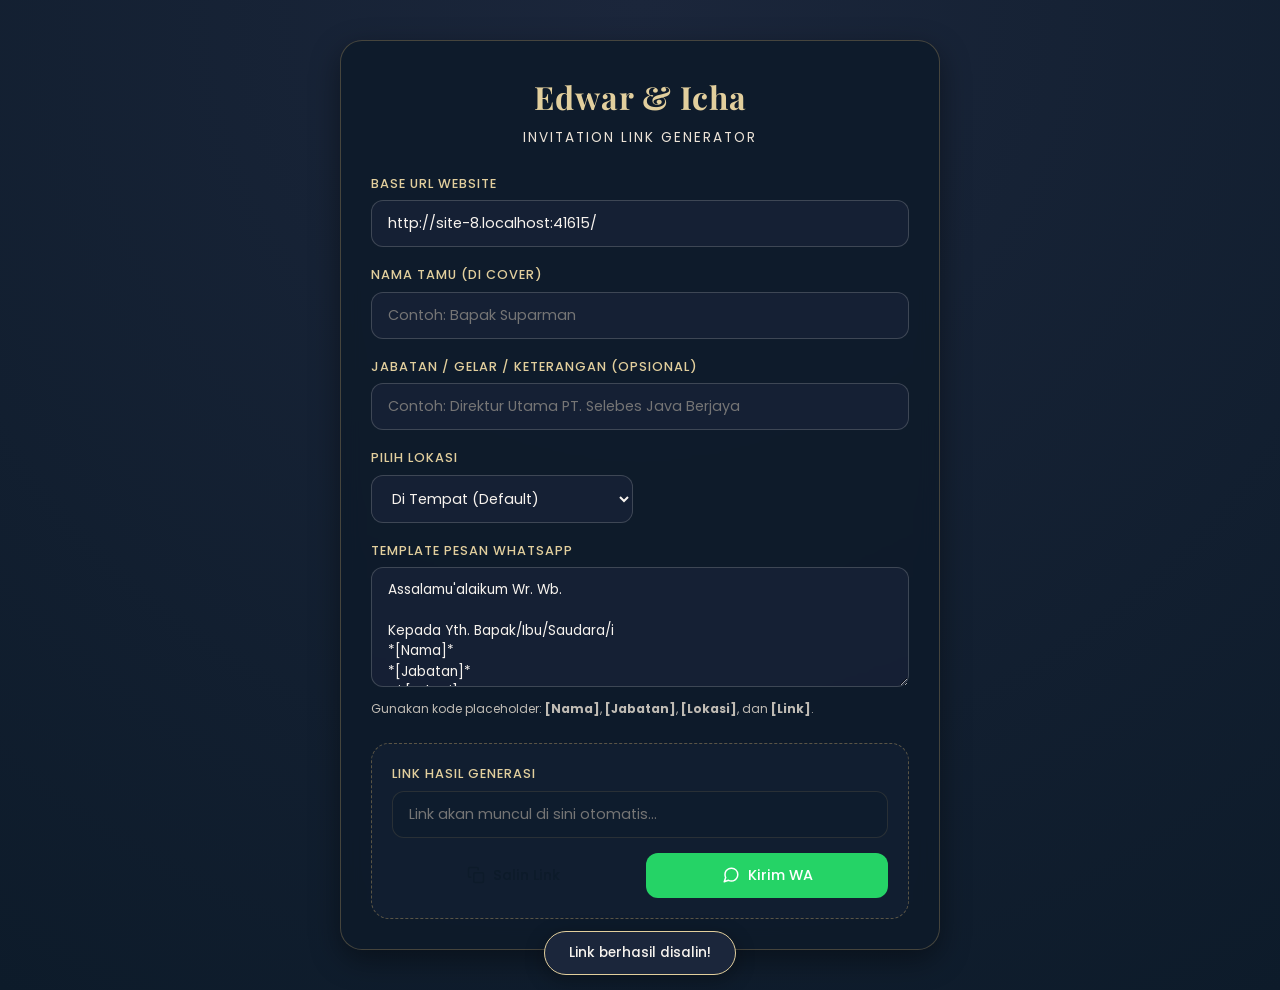
==== generator.html @ ab754fd1 "feat: add premium Invitation Link Generator page" ====
<!DOCTYPE html>
<html lang="id" translate="no">

<head>
    <meta charset="UTF-8">
    <meta name="viewport" content="width=device-width, initial-scale=1.0, viewport-fit=cover">
    <meta name="robots" content="noindex, nofollow">
    <title>Link Generator - Captain Edwar & Dokter Icha</title>

    <!-- Google Fonts -->
    <link rel="preconnect" href="https://fonts.googleapis.com">
    <link rel="preconnect" href="https://fonts.gstatic.com" crossorigin>
    <link href="https://fonts.googleapis.com/css2?family=Playfair+Display:ital,wght@0,400..700;1,400..700&family=Poppins:wght@300;400;500;600;700&display=swap" rel="stylesheet">

    <!-- CSS Link -->
    <link rel="stylesheet" href="css/style.css?v=1.2.0">
</head>

<body class="generator-body">
    <div class="generator-container">
        <div class="generator-card">
            <div class="generator-header">
                <h1 class="generator-logo">Edwar & Icha</h1>
                <p class="generator-subtitle">Invitation Link Generator</p>
            </div>

            <form id="generator-form">
                <!-- Base URL -->
                <div class="generator-form-group">
                    <label class="generator-label" for="base-url">Base URL Website</label>
                    <input class="generator-input" type="url" id="base-url" placeholder="https://edwaricha.my.id/" required>
                </div>

                <!-- Guest Name -->
                <div class="generator-form-group">
                    <label class="generator-label" for="guest-name">Nama Tamu (Di Cover)</label>
                    <input class="generator-input" type="text" id="guest-name" placeholder="Contoh: Bapak Suparman" required>
                </div>

                <!-- Guest Title/Position -->
                <div class="generator-form-group">
                    <label class="generator-label" for="guest-title">Jabatan / Gelar / Keterangan (Opsional)</label>
                    <input class="generator-input" type="text" id="guest-title" placeholder="Contoh: Direktur Utama PT. Selebes Java Berjaya">
                </div>

                <!-- Location Selector and Code -->
                <div class="generator-row">
                    <div class="generator-form-group">
                        <label class="generator-label" for="loc-select">Pilih Lokasi</label>
                        <select class="generator-select" id="loc-select">
                            <option value="tempat" selected>Di Tempat (Default)</option>
                            <!-- Dynamic shortcodes from invitation-data.js will be loaded here -->
                            <option value="kustom">-- Lokasi Kustom --</option>
                        </select>
                    </div>

                    <!-- Custom Location Input (Hidden by default, shown if "kustom" is selected) -->
                    <div class="generator-form-group" id="custom-loc-group" style="display: none;">
                        <label class="generator-label" for="custom-loc">Tulis Lokasi Kustom</label>
                        <input class="generator-input" type="text" id="custom-loc" placeholder="Contoh: Samarinda, Jakarta, dll">
                    </div>
                </div>

                <!-- Custom WhatsApp Message Template -->
                <div class="generator-form-group">
                    <label class="generator-label" for="wa-template">Template Pesan WhatsApp</label>
                    <textarea class="generator-textarea" id="wa-template">Assalamu'alaikum Wr. Wb.

Kepada Yth. Bapak/Ibu/Saudara/i
*[Nama]*
*[Jabatan]*
Di [Lokasi]

Tanpa mengurangi rasa hormat, perkenankan kami mengundang Bapak/Ibu/Saudara/i untuk hadir di acara pernikahan kami.

Berikut link undangan digital kami untuk informasi lengkap acara:

[Link]

Merupakan suatu kehormatan dan kebahagiaan bagi kami apabila Bapak/Ibu/Saudara/i berkenan hadir dan memberikan doa restu.

Mohon maaf perihal keterbatasan jarak jika undangan dikirimkan secara digital.

Terima kasih,
*Capt. Edwar & dr. Icha*</textarea>
                    <small style="font-size: 0.75rem; color: var(--color-cream-dark); opacity: 0.8; display: block; margin-top: 4px;">
                        Gunakan kode placeholder: <strong>[Nama]</strong>, <strong>[Jabatan]</strong>, <strong>[Lokasi]</strong>, dan <strong>[Link]</strong>.
                    </small>
                </div>

                <!-- Result Card -->
                <div class="generator-result">
                    <div class="generator-form-group" style="margin-bottom: 0;">
                        <label class="generator-label">Link Hasil Generasi</label>
                        <input class="generator-input generator-input-readonly" type="text" id="result-link" readonly placeholder="Link akan muncul di sini otomatis...">
                    </div>

                    <div class="generator-actions">
                        <!-- Copy Button -->
                        <button type="button" class="generator-btn btn-gold" id="btn-copy">
                            <svg width="18" height="18" viewBox="0 0 24 24" fill="none" stroke="currentColor" stroke-width="2" stroke-linecap="round" stroke-linejoin="round">
                                <rect x="9" y="9" width="13" height="13" rx="2" ry="2"></rect>
                                <path d="M5 15H4a2 2 0 0 1-2-2V4a2 2 0 0 1 2-2h9a2 2 0 0 1 2 2v1"></path>
                            </svg>
                            <span>Salin Link</span>
                        </button>

                        <!-- WhatsApp Button -->
                        <button type="button" class="generator-btn btn-whatsapp" id="btn-whatsapp">
                            <svg width="18" height="18" viewBox="0 0 24 24" fill="none" stroke="currentColor" stroke-width="2" stroke-linecap="round" stroke-linejoin="round">
                                <path d="M21 11.5a8.38 8.38 0 0 1-.9 3.8 8.5 8.5 0 0 1-7.6 4.7 8.38 8.38 0 0 1-3.8-.9L3 21l1.9-5.7a8.38 8.38 0 0 1-.9-3.8 8.5 8.5 0 0 1 4.7-7.6 8.38 8.38 0 0 1 3.8-.9h.5a8.48 8.48 0 0 1 8 8v.5z"></path>
                            </svg>
                            <span>Kirim WA</span>
                        </button>
                    </div>
                </div>
            </form>
        </div>
    </div>

    <!-- Floating Copy Toast -->
    <div class="toast-notification" id="copy-toast">Link berhasil disalin!</div>

    <!-- Loading Data and Logic -->
    <script src="js/invitation-data.js?v=1.2.0"></script>
    <script src="js/generator.js?v=1.2.0"></script>
</body>

</html>
---- css/style.css ----
/* ==========================================================================
   1. CSS VARIABLES (DESIGN SYSTEM TOKENS)
   ========================================================================== */
:root {
    /* Color Palette */
    --color-navy: #0D1B2A;
    --color-navy-light: #162A40;
    --color-cream: #F7F3EE;
    --color-cream-dark: #EDE4D8;
    --color-brown: #8B6B4F;
    --color-gold: #C8A96A;
    --color-gold-light: #E2CF9D;
    --color-dark: #252525;
    --color-white: #FFFFFF;

    /* Semantic Colors */
    --bg-primary: var(--color-cream);
    --bg-secondary: var(--color-navy);
    --text-primary: var(--color-dark);
    --text-light: var(--color-white);
    --text-cream: var(--color-cream);
    --accent-color: var(--color-gold);

    /* Fonts */
    --font-heading: 'Playfair Display', Georgia, serif;
    --font-body: 'Poppins', 'Lato', -apple-system, BlinkMacSystemFont, "Segoe UI", Roboto, sans-serif;

    /* Shadow & Borders */
    --shadow-soft: 0 4px 20px rgba(0, 0, 0, 0.04);
    --shadow-medium: 0 10px 30px rgba(0, 0, 0, 0.08);
    --shadow-overlay: 0 -4px 30px rgba(13, 27, 42, 0.15);
    --border-radius-large: 22px;
    --border-radius-medium: 18px;
    --border-radius-small: 12px;

    /* Animation */
    --transition-slow: 0.7s cubic-bezier(0.16, 1, 0.3, 1);
    --transition-medium: 0.4s cubic-bezier(0.16, 1, 0.3, 1);
    --transition-fast: 0.2s ease-in-out;
}

/* ==========================================================================
   2. RESET & BASE STYLES
   ========================================================================== */
*,
*::before,
*::after {
    box-sizing: border-box;
    margin: 0;
    padding: 0;
}

html {
    scroll-behavior: smooth;
    -webkit-text-size-adjust: 100%;
}

body {
    font-family: var(--font-body);
    background-color: #070e17;
    /* Dark outer space background on desktop */
    color: var(--text-primary);
    line-height: 1.6;
    overflow-x: hidden;
    display: flex;
    justify-content: center;
    align-items: flex-start;
    min-height: 100vh;
}

/* Scrollbar Customization */
::-webkit-scrollbar {
    width: 6px;
    height: 6px;
}

::-webkit-scrollbar-track {
    background: var(--color-navy);
}

::-webkit-scrollbar-thumb {
    background: var(--color-gold);
    border-radius: 3px;
}

/* ==========================================================================
   3. TYPOGRAPHY & BUTTON COMMON
   ========================================================================== */
h1,
h2,
h3,
h4 {
    font-family: var(--font-heading);
    font-weight: 700;
}

img {
    max-width: 100%;
    height: auto;
    display: block;
}

/* Button & Link Styles */
.btn {
    display: inline-flex;
    align-items: center;
    justify-content: center;
    gap: 8px;
    padding: 12px 28px;
    font-family: var(--font-body);
    font-size: 0.9rem;
    font-weight: 500;
    text-decoration: none;
    border-radius: 999px;
    border: none;
    cursor: pointer;
    min-height: 48px;
    transition: transform var(--transition-fast), background-color var(--transition-fast), box-shadow var(--transition-fast), border-color var(--transition-fast);
    outline: none;
}

.btn:focus-visible {
    box-shadow: 0 0 0 3px rgba(200, 169, 106, 0.5);
}

.btn:active {
    transform: scale(0.97);
}

.btn-primary {
    background-color: var(--color-navy);
    color: var(--color-white);
    box-shadow: var(--shadow-medium);
}

.btn-primary:hover {
    background-color: var(--color-navy-light);
    box-shadow: 0 6px 20px rgba(13, 27, 42, 0.3);
}

.btn-outline-gold {
    background-color: transparent;
    color: var(--color-gold);
    border: 1px solid var(--color-gold);
}

.btn-outline-gold:hover {
    background-color: var(--color-gold);
    color: var(--color-navy);
    box-shadow: 0 4px 15px rgba(200, 169, 106, 0.2);
}

.btn-icon {
    flex-shrink: 0;
}

/* Screen Reader Utility */
.sr-only {
    position: absolute;
    width: 1px;
    height: 1px;
    padding: 0;
    margin: -1px;
    overflow: hidden;
    clip: rect(0, 0, 0, 0);
    border: 0;
}

/* ==========================================================================
   4. LAYOUT
   ========================================================================== */
.app-container {
    width: 100%;
    max-width: 480px;
    /* Mobile width locked on desktop */
    background-color: var(--bg-primary);
    box-shadow: 0 0 50px rgba(0, 0, 0, 0.6);
    position: relative;
    min-height: 100vh;
    display: flex;
    flex-direction: column;
}

.container-inner {
    padding: 48px 24px;
    width: 100%;
}

.section-title {
    font-size: clamp(1.8rem, 5vw, 2.2rem);
    color: var(--color-navy);
    text-align: center;
    margin-bottom: 32px;
    position: relative;
}

.section-title::after {
    content: '';
    display: block;
    width: 40px;
    height: 2px;
    background-color: var(--color-gold);
    margin: 8px auto 0;
}

/* ==========================================================================
   5. COVER SECTION
   ========================================================================== */
.cover-section {
    position: relative;
    min-height: 100svh;
    display: flex;
    flex-direction: column;
    justify-content: space-between;
    align-items: center;
    text-align: center;
    color: var(--text-light);
    overflow: hidden;
    padding: 60px 24px 80px;
}

.cover-bg-wrapper {
    position: absolute;
    top: 0;
    left: 0;
    width: 100%;
    height: 100%;
    z-index: 1;
}

#cover-img {
    width: 100%;
    height: 100%;
    object-fit: cover;
    object-position: 58% 30%;
    /* Mengatur fokus horizontal (geser kiri/kanan) & vertikal (geser atas/bawah) */
    transform: scale(1.09);
    transform-origin: 58% 30%;
}

.cover-overlay {
    position: absolute;
    top: 0;
    left: 0;
    width: 100%;
    height: 100%;
    background: linear-gradient(to bottom,
            rgba(13, 27, 42, 0.3) 0%,
            rgba(13, 27, 42, 0.05) 40%,
            rgba(13, 27, 42, 0.8) 100%);
}

.cover-content {
    position: relative;
    z-index: 2;
    display: flex;
    flex-direction: column;
    height: 100%;
    flex-grow: 1;
    justify-content: flex-end;
    /* Push text and buttons to the bottom, exposing faces */
    width: 100%;
}

.cover-header {
    width: 100%;
    display: flex;
    justify-content: space-between;
    align-items: center;
    position: absolute;
    top: calc(1px + env(safe-area-inset-top));
    /* Dinaikkan dari 15px ke 6px */
    left: 0;
    padding: 0 24px;
    z-index: 10;
}

.btn-menu-hamburger {
    width: 44px;
    height: 44px;
    border-radius: 50%;
    background-color: var(--color-navy);
    color: var(--color-gold);
    border: 1px solid var(--color-gold);
    display: flex;
    align-items: center;
    justify-content: center;
    cursor: pointer;
    outline: none;
    box-shadow: 0 4px 10px rgba(0, 0, 0, 0.2);
    transition: transform var(--transition-fast), background-color var(--transition-fast);
}

.btn-menu-hamburger:hover {
    background-color: var(--color-navy-light);
    transform: scale(1.05);
}

.btn-menu-hamburger:active {
    transform: scale(0.95);
}

.cover-logo-wrapper {
    display: flex;
    align-items: center;
    justify-content: center;
}

/* NAVIGATION OVERLAY MENU */
.nav-menu-overlay {
    position: fixed;
    top: 0;
    left: 50%;
    transform: translateX(-50%) translateY(-100%);
    width: 100%;
    max-width: 480px;
    height: 100svh;
    background-color: rgba(13, 27, 42, 0.98);
    backdrop-filter: blur(10px);
    -webkit-backdrop-filter: blur(10px);
    z-index: 2000;
    display: flex;
    flex-direction: column;
    align-items: center;
    justify-content: center;
    transition: transform 0.5s cubic-bezier(0.16, 1, 0.3, 1);
    border-left: 1px solid rgba(200, 169, 106, 0.2);
    border-right: 1px solid rgba(200, 169, 106, 0.2);
}

.nav-menu-overlay.open {
    transform: translateX(-50%) translateY(0);
}

.nav-close-btn {
    position: absolute;
    top: calc(15px + env(safe-area-inset-top));
    right: 24px;
    background: none;
    border: none;
    color: var(--color-cream);
    cursor: pointer;
    padding: 8px;
    outline: none;
    transition: color var(--transition-fast), transform var(--transition-fast);
}

.nav-close-btn:hover {
    color: var(--color-gold);
    transform: scale(1.1);
}

.nav-close-btn:focus-visible {
    box-shadow: 0 0 0 2px var(--color-gold);
    border-radius: 50%;
}

.nav-menu-links {
    display: flex;
    flex-direction: column;
    gap: 28px;
    text-align: center;
}

.nav-link-item {
    font-family: var(--font-heading);
    font-size: 1.4rem;
    color: var(--color-cream);
    text-decoration: none;
    letter-spacing: 2px;
    text-transform: uppercase;
    transition: color var(--transition-fast), transform var(--transition-fast);
    display: inline-block;
}

.nav-link-item:hover {
    color: var(--color-gold);
    transform: scale(1.05);
}

/* Caret Bouncing Animation */
.cover-scroll-hint {
    margin-top: 16px;
    display: flex;
    justify-content: center;
    animation: bounceCaret 2s infinite;
}

@keyframes bounceCaret {

    0%,
    100% {
        transform: translateY(0);
    }

    50% {
        transform: translateY(6px);
    }
}

.cover-text-group {
    margin-top: auto;
    margin-bottom: 24px;
    padding: 0;
}

.cover-label {
    font-size: 0.9rem;
    letter-spacing: 3px;
    text-transform: uppercase;
    color: var(--color-cream-dark);
    margin-bottom: 12px;
}

.cover-couple-names {
    font-family: var(--font-heading);
    font-size: clamp(2.2rem, 8vw, 3.2rem);
    font-weight: 400;
    line-height: 1.2;
    color: var(--color-cream);
    display: flex;
    flex-direction: column;
    gap: 4px;
    margin-bottom: 20px;
}

.cover-couple-names .name-groom,
.cover-couple-names .name-bride {
    font-style: italic;
}

.cover-couple-names .ampersand {
    font-family: var(--font-heading);
    font-size: clamp(1.8rem, 6vw, 2.4rem);
    color: var(--color-gold);
    display: block;
    margin: 4px 0;
    font-style: normal;
}

.cover-date-wrapper {
    display: inline-flex;
    align-items: center;
    justify-content: center;
    gap: 12px;
    margin-top: 8px;
    width: 100%;
}

.cover-decor-line {
    height: 1px;
    width: 40px;
    background-color: var(--color-gold-light);
}

.cover-date {
    font-family: var(--font-body);
    font-size: 0.95rem;
    letter-spacing: 2px;
    color: var(--color-cream-dark);
    font-weight: 500;
}

/* KOTAK PENERIMA UNDANGAN CUSTOM */
.cover-guest-box {
    background-color: rgba(13, 27, 42, 0.65);
    border: 1px solid rgba(200, 169, 106, 0.25);
    border-radius: var(--border-radius-medium);
    padding: 12px 18px;
    margin: 20px auto 4px;
    max-width: 290px;
    text-align: center;
    backdrop-filter: blur(4px);
    -webkit-backdrop-filter: blur(4px);
    box-shadow: 0 4px 15px rgba(0, 0, 0, 0.15);
}

.guest-label {
    font-size: 0.68rem;
    letter-spacing: 1px;
    text-transform: uppercase;
    color: var(--color-cream-dark);
    margin-bottom: 5px;
    font-weight: 500;
}

.guest-name {
    font-family: var(--font-heading);
    font-size: clamp(1.1rem, 3.8vw, 1.25rem);
    font-weight: 600;
    color: var(--color-gold-light);
    margin: 4px 0;
    font-style: italic;
    letter-spacing: 0.5px;
}

.guest-title {
    font-size: 0.72rem;
    color: var(--color-cream);
    margin: 2px 0 6px;
    font-weight: 500;
    opacity: 0.9;
    letter-spacing: 0.5px;
    line-height: 1.3;
}

.guest-sublabel {
    font-size: 0.65rem;
    color: var(--color-cream-dark);
    opacity: 0.85;
}

.cover-action-wrapper {
    margin-top: 0;
    padding-bottom: 28px;
}

.cover-section #btn-open-invitation {
    background-color: var(--color-navy);
    color: var(--color-cream);
    border: 1px solid var(--color-gold);
    box-shadow: 0 4px 15px rgba(0, 0, 0, 0.3);
}

.cover-section #btn-open-invitation:hover {
    background-color: var(--color-navy-light);
    transform: translateY(-2px);
}

/* Curved Shape Navy bottom */
.cover-bottom-curve {
    position: absolute;
    bottom: -1px;
    left: 0;
    width: 100%;
    height: 80px;
    z-index: 3;
    pointer-events: none;
}

.cover-bottom-curve svg {
    width: 100%;
    height: 100%;
}

/* ==========================================================================
   6. OPENING SECTION
   ========================================================================== */
.opening-section {
    background-color: var(--color-cream);
    text-align: center;
}

.ornament-divider {
    display: flex;
    align-items: center;
    justify-content: center;
    gap: 16px;
    margin-bottom: 24px;
}

.line-gold {
    height: 1px;
    width: 60px;
    background: linear-gradient(to right, transparent, var(--color-gold), transparent);
}

.icon-heart {
    width: 14px;
    height: 14px;
    animation: heartbeat 2.5s infinite ease-in-out;
}

@keyframes heartbeat {

    0%,
    100% {
        transform: scale(1);
    }

    50% {
        transform: scale(1.2);
    }
}

.opening-greeting {
    font-size: 1.15rem;
    font-family: var(--font-heading);
    font-weight: 600;
    color: var(--color-brown);
    margin-bottom: 16px;
    letter-spacing: 0.5px;
}

.opening-text {
    font-size: 0.9rem;
    color: var(--color-dark);
    max-width: 360px;
    margin: 0 auto 28px;
    line-height: 1.8;
}

.quote-box {
    border-top: 1px solid var(--color-cream-dark);
    border-bottom: 1px solid var(--color-cream-dark);
    padding: 24px 12px;
    margin: 32px auto 0;
    max-width: 360px;
}

.quote-content {
    font-family: var(--font-heading);
    font-style: italic;
    font-size: 0.95rem;
    color: var(--color-navy-light);
    line-height: 1.7;
    margin-bottom: 12px;
}

.quote-source {
    font-family: var(--font-body);
    font-size: 0.8rem;
    font-weight: 500;
    color: var(--color-brown);
    text-transform: uppercase;
    letter-spacing: 1px;
}

/* ==========================================================================
   7. PHOTO SECTION
   ========================================================================== */
.photo-section {
    background-color: var(--color-cream);
    padding-top: 0;
}

.horizontal-photo-wrapper {
    width: 100%;
    aspect-ratio: 3 / 4;
    border-radius: var(--border-radius-large);
    overflow: hidden;
    box-shadow: var(--shadow-medium);
}

.horizontal-photo-wrapper img {
    width: 100%;
    height: 100%;
    object-fit: cover;
    object-position: center 30%;
}

/* ==========================================================================
   8. MEMPELAI SECTION (PROFIL MEMPELAI)
   ========================================================================== */
.mempelai-section {
    background-color: var(--color-cream);
}

.mempelai-card {
    background-color: var(--color-navy);
    color: var(--text-cream);
    border-radius: var(--border-radius-large);
    padding: 36px 20px;
    box-shadow: var(--shadow-medium);
    border: 1px solid rgba(200, 169, 106, 0.2);
    text-align: center;
    position: relative;
}

.mempelai-card-title {
    font-family: var(--font-heading);
    font-size: clamp(1.6rem, 5vw, 1.8rem);
    color: var(--color-gold-light);
    margin-bottom: 6px;
    font-style: italic;
    font-weight: 500;
}

.mempelai-card-underline {
    width: 40px;
    height: 1px;
    background: linear-gradient(to right, transparent, var(--color-gold), transparent);
    margin: 0 auto 28px;
}

.mempelai-card-content {
    display: flex;
    align-items: flex-start;
    justify-content: space-between;
    gap: 8px;
}

.mempelai-column {
    flex: 1;
    display: flex;
    flex-direction: column;
    align-items: center;
    text-align: center;
}

.mempelai-fullName {
    font-family: var(--font-heading);
    font-size: clamp(0.92rem, 2.8vw, 1.12rem);
    color: var(--color-white);
    font-weight: 700;
    margin-bottom: 6px;
    line-height: 1.3;
    max-width: 160px;
    overflow-wrap: anywhere;
    word-break: break-word;
}

.mempelai-shortName {
    font-size: 0.75rem;
    color: var(--color-gold-light);
    opacity: 0.9;
    font-style: italic;
    margin-bottom: 12px;
    letter-spacing: 0.5px;
}

.mempelai-parent-container {
    font-size: 0.78rem;
    color: var(--color-cream-dark);
}

.mempelai-parent-info {
    font-style: italic;
    margin-bottom: 4px;
    color: var(--color-gold);
    opacity: 0.9;
}

.mempelai-father,
.mempelai-mother {
    font-weight: 400;
    margin-bottom: 2px;
}

/* Central initials monogram with brackets and branches */
.mempelai-center-decor {
    display: flex;
    flex-direction: column;
    align-items: center;
    justify-content: center;
    flex-shrink: 0;
    width: 65px;
    margin-top: 6px;
}

.monogram-circle-side {
    display: flex;
    align-items: center;
    justify-content: center;
    font-family: var(--font-heading);
    font-size: clamp(0.85rem, 2.5vw, 1rem);
    color: var(--color-gold);
    font-weight: bold;
    margin-bottom: 6px;
}

.monogram-bracket-left,
.monogram-bracket-right {
    font-size: 1.15rem;
    color: var(--color-gold-light);
    margin: 0 4px;
    font-weight: 400;
}

.monogram-text {
    letter-spacing: 0.5px;
}

.monogram-leaf {
    color: var(--color-gold);
    opacity: 0.8;
}

/* Responsive adjustment for extra-narrow screens */
@media (max-width: 360px) {
    .mempelai-card-content {
        flex-direction: column;
        align-items: center;
        gap: 20px;
    }

    .mempelai-center-decor {
        transform: rotate(90deg);
        margin: 10px 0;
    }

    .mempelai-fullName {
        max-width: none;
    }
}

/* ==========================================================================
   9. EVENTS SECTION (RANGKAIAN ACARA)
   ========================================================================== */
.acara-section {
    background-color: var(--color-cream);
}

.events-grid {
    display: flex;
    flex-direction: column;
    gap: 24px;
}

.event-card {
    background-color: var(--color-white);
    border-radius: var(--border-radius-medium);
    padding: 28px 24px;
    box-shadow: var(--shadow-soft);
    border: 1px solid var(--color-cream-dark);
    text-align: center;
    transition: transform var(--transition-medium);
}

.event-card:hover {
    transform: translateY(-4px);
    box-shadow: var(--shadow-medium);
    border-color: var(--color-gold-light);
}

.event-name {
    font-size: 1.4rem;
    color: var(--color-navy);
    margin-bottom: 20px;
    position: relative;
    display: inline-block;
}

.event-name::after {
    content: '';
    display: block;
    width: 30px;
    height: 1px;
    background-color: var(--color-gold);
    margin: 4px auto 0;
}

.event-details {
    display: flex;
    flex-direction: column;
    gap: 16px;
    margin-bottom: 24px;
}

.event-detail-item {
    display: flex;
    align-items: center;
    justify-content: center;
    gap: 10px;
    font-size: 0.85rem;
    color: var(--color-dark);
}

.event-icon {
    color: var(--color-gold);
    flex-shrink: 0;
}

.event-text {
    text-align: left;
    max-width: 280px;
    overflow-wrap: anywhere;
}

.event-venue {
    font-weight: 600;
    color: var(--color-navy-light);
}

.event-address {
    font-size: 0.8rem;
    color: #666;
    margin-top: 2px;
}

.event-actions {
    display: flex;
    flex-direction: column;
    gap: 10px;
}

.event-actions .btn {
    width: 100%;
}

/* ==========================================================================
   10. MAP SECTION (LOKASI ACARA)
   ========================================================================== */
.lokasi-section {
    background-color: var(--color-cream);
}

.lokasi-card {
    background-color: var(--color-navy);
    border-radius: var(--border-radius-large);
    padding: 32px 24px 24px;
    box-shadow: var(--shadow-medium);
    border: 1px solid rgba(200, 169, 106, 0.2);
    text-align: center;
}

.lokasi-info {
    margin-bottom: 24px;
    color: var(--text-cream);
}

.lokasi-title {
    font-size: 1.4rem;
    color: var(--color-gold-light);
    margin-bottom: 12px;
}

.lokasi-venue {
    font-size: 1.15rem;
    font-weight: 600;
    margin-bottom: 8px;
}

.lokasi-address {
    font-family: var(--font-body);
    font-style: normal;
    font-size: 0.85rem;
    color: var(--color-cream-dark);
    max-width: 320px;
    margin: 0 auto 20px;
    line-height: 1.7;
}

.lokasi-actions {
    display: flex;
    justify-content: center;
}

.map-embed-wrapper {
    width: 100%;
    height: 260px;
    border-radius: var(--border-radius-medium);
    overflow: hidden;
    box-shadow: 0 4px 15px rgba(0, 0, 0, 0.3);
    border: 1px solid rgba(200, 169, 106, 0.3);
}

.map-embed-wrapper iframe {
    width: 100%;
    height: 100%;
    border: 0;
}

.lokasi-qrcode-container {
    display: flex;
    flex-direction: column;
    align-items: center;
    margin: 0 auto 24px;
    padding: 12px;
    background-color: var(--color-cream-dark);
    border-radius: var(--border-radius-medium);
    border: 1px solid var(--color-gold);
    max-width: 150px;
    box-shadow: 0 4px 10px rgba(0, 0, 0, 0.15);
}

.qrcode-label {
    font-size: 0.7rem;
    color: var(--color-navy);
    font-weight: 600;
    margin-bottom: 6px;
    text-transform: uppercase;
    letter-spacing: 0.5px;
}

.qrcode-image-wrapper {
    width: 120px;
    height: 120px;
    background-color: var(--color-white);
    padding: 6px;
    border-radius: var(--border-radius-small);
    display: flex;
    align-items: center;
    justify-content: center;
}

.qrcode-image-wrapper img {
    width: 100%;
    height: 100%;
    object-fit: contain;
}

/* ==========================================================================
   11. GALLERY SECTION
   ========================================================================== */
.galeri-section {
    background-color: var(--color-cream);
    text-align: center;
}

.gallery-slider-wrapper {
    position: relative;
    width: 100%;
    margin-bottom: 16px;
}

.gallery-slider {
    display: flex;
    overflow-x: auto;
    scroll-snap-type: x mandatory;
    scroll-behavior: smooth;
    -webkit-overflow-scrolling: touch;
    gap: 16px;
    padding: 8px 4px;
    align-items: center;
    outline: none;
}

/* Hide default scrollbars for slider visual excellence */
.gallery-slider::-webkit-scrollbar {
    display: none;
}

.gallery-item {
    flex: 0 0 85%;
    /* Shows one photo dominantly, hinting the next */
    scroll-snap-align: center;
    aspect-ratio: 3 / 2;
    border-radius: var(--border-radius-large);
    overflow: hidden;
    box-shadow: var(--shadow-medium);
    cursor: pointer;
    position: relative;
}

.gallery-item img {
    width: 100%;
    height: 100%;
    object-fit: cover;
    transition: transform var(--transition-medium);
}

.gallery-item img.crop-top {
    object-position: center 30%;
}

.gallery-item:hover img {
    transform: scale(1.03);
}

.gallery-overlay-hint {
    position: absolute;
    bottom: 0;
    left: 0;
    width: 100%;
    padding: 16px;
    background: linear-gradient(to top, rgba(0, 0, 0, 0.6), transparent);
    color: var(--color-white);
    font-size: 0.75rem;
    text-align: right;
    pointer-events: none;
    opacity: 0;
    transition: opacity var(--transition-fast);
}

.gallery-item:hover .gallery-overlay-hint {
    opacity: 1;
}

.gallery-help-text {
    display: inline-flex;
    align-items: center;
    gap: 6px;
    font-size: 0.75rem;
    color: var(--color-brown);
    margin-bottom: 16px;
}

.gallery-help-text svg {
    animation: slideRight 1.5s infinite ease-in-out;
}

@keyframes slideRight {

    0%,
    100% {
        transform: translateX(0);
    }

    50% {
        transform: translateX(4px);
    }
}

.gallery-indicators {
    display: flex;
    justify-content: center;
    gap: 8px;
    margin-top: 8px;
}

.indicator-dot {
    width: 8px;
    height: 8px;
    border-radius: 50%;
    background-color: var(--color-cream-dark);
    border: none;
    cursor: pointer;
    padding: 0;
    transition: background-color var(--transition-fast), transform var(--transition-fast);
}

.indicator-dot.active {
    background-color: var(--color-gold);
    transform: scale(1.2);
}

/* ==========================================================================
   12. FOOTER SECTION (PENUTUP)
   ========================================================================== */
.footer-section {
    background-color: var(--color-navy);
    color: var(--text-cream);
    text-align: center;
    padding: 64px 24px 80px;
    margin-top: auto;
    border-top: 2px solid var(--color-gold);
}

.footer-section .closing-text {
    font-size: 0.9rem;
    color: var(--color-cream-dark);
    max-width: 340px;
    margin: 0 auto 32px;
    line-height: 1.8;
}

.closing-thankyou {
    font-size: 1.8rem;
    color: var(--color-gold-light);
    margin-bottom: 40px;
    font-style: italic;
}

.footer-couple-monogram {
    margin-bottom: 48px;
}

.footer-monogram {
    font-family: var(--font-heading);
    font-size: 2.2rem;
    color: var(--color-gold);
    letter-spacing: 6px;
    margin-bottom: 8px;
}

.footer-signature {
    font-family: var(--font-heading);
    font-size: 1.2rem;
    font-style: italic;
    color: var(--color-cream);
}

.footer-divider {
    border: 0;
    height: 1px;
    background: linear-gradient(to right, transparent, rgba(200, 169, 106, 0.3), transparent);
    margin-bottom: 24px;
}

.footer-credit {
    font-size: 0.75rem;
    letter-spacing: 2px;
    text-transform: uppercase;
    color: var(--color-gold);
    opacity: 0.8;
}

/* ==========================================================================
   13. FLOATING MUSIC PLAYER BUTTON
   ========================================================================== */
.music-floating-container {
    position: fixed;
    bottom: calc(20px + env(safe-area-inset-bottom));
    left: 20px;
    /* Pindah ke pojok kiri */
    z-index: 100;
    display: flex;
    align-items: center;
    flex-direction: row;
    /* Arah deret tooltip ke kanan */
    gap: 8px;
    pointer-events: none;
    opacity: 0;
    transform: translateY(20px);
    transition: opacity var(--transition-medium), transform var(--transition-medium);
}

.music-floating-container.visible {
    pointer-events: auto;
    opacity: 1;
    transform: translateY(0);
}

.btn-music {
    width: 48px;
    height: 48px;
    border-radius: 50%;
    /* Desain Piringan Hitam Vinyl Premium dengan Guratan Konsentris */
    background: radial-gradient(circle,
            var(--color-gold) 15%,
            #111 16%,
            #111 24%,
            #222 25%,
            #222 32%,
            #111 33%,
            #111 40%,
            #222 41%,
            #222 48%,
            #111 49%);
    color: var(--color-gold);
    border: 2px solid var(--color-gold);
    cursor: pointer;
    box-shadow: 0 4px 15px rgba(0, 0, 0, 0.4);
    display: flex;
    align-items: center;
    justify-content: center;
    transition: transform var(--transition-fast), box-shadow var(--transition-fast);
    outline: none;
    position: relative;
    overflow: hidden;
}

.btn-music::after {
    /* Efek Pantulan Cahaya Glossy pada Vinyl */
    content: '';
    position: absolute;
    top: 0;
    left: 0;
    width: 100%;
    height: 100%;
    border-radius: 50%;
    background: linear-gradient(135deg, rgba(255, 255, 255, 0.18) 0%, rgba(255, 255, 255, 0) 50%, rgba(0, 0, 0, 0.2) 100%);
    pointer-events: none;
}

.btn-music:focus-visible {
    box-shadow: 0 0 0 3px rgba(200, 169, 106, 0.6);
}

.btn-music:active {
    transform: scale(0.92);
}

.btn-music svg {
    width: 20px;
    height: 20px;
    position: relative;
    z-index: 2;
    /* Di atas latar belakang vinyl */
}

/* Dynamic icons based on playing state */
.btn-music.playing .icon-music-paused {
    display: none;
}

.btn-music.playing .icon-music-playing {
    display: block;
}

.btn-music.paused .icon-music-playing {
    display: none;
}

.btn-music.paused .icon-music-paused {
    display: block;
}

/* Floating rotate animation ketika musik bermain */
.btn-music.playing {
    animation: rotateMusic 4s linear infinite;
    /* Putaran piringan hitam */
}

@keyframes rotateMusic {
    from {
        transform: rotate(0deg);
    }

    to {
        transform: rotate(360deg);
    }
}

/* Tooltip on hover (muncul ke arah kanan) */
.music-tooltip {
    background-color: rgba(13, 27, 42, 0.95);
    color: var(--color-cream);
    padding: 6px 12px;
    border-radius: 6px;
    font-size: 0.7rem;
    font-weight: 500;
    letter-spacing: 0.5px;
    white-space: nowrap;
    border: 1px solid var(--color-gold);
    opacity: 0;
    pointer-events: none;
    transform: translateX(-10px);
    transition: opacity var(--transition-fast), transform var(--transition-fast);
    box-shadow: var(--shadow-medium);
}

.music-floating-container:hover .music-tooltip {
    opacity: 1;
    transform: translateX(0);
}

/* ==========================================================================
   14. LIGHTBOX / MODAL DIALOG
   ========================================================================== */
.lightbox-dialog {
    position: fixed;
    top: 0;
    left: 0;
    width: 100vw;
    height: 100vh;
    background-color: rgba(13, 27, 42, 0.95);
    z-index: 1000;
    display: flex;
    align-items: center;
    justify-content: center;
    opacity: 0;
    pointer-events: none;
    transition: opacity var(--transition-medium);
    padding: 24px;
}

.lightbox-dialog[aria-hidden="false"] {
    opacity: 1;
    pointer-events: auto;
}

.lightbox-content {
    max-width: 90%;
    max-height: 80%;
    transform: scale(0.95);
    transition: transform var(--transition-medium);
}

.lightbox-dialog[aria-hidden="false"] .lightbox-content {
    transform: scale(1);
}

.lightbox-content img {
    max-width: 100%;
    max-height: 80vh;
    object-fit: contain;
    border-radius: var(--border-radius-small);
    border: 2px solid var(--color-gold);
    box-shadow: 0 10px 40px rgba(0, 0, 0, 0.5);
}

.lightbox-close-btn {
    position: absolute;
    top: 24px;
    right: 24px;
    background: none;
    border: none;
    color: var(--color-cream);
    cursor: pointer;
    padding: 8px;
    outline: none;
    transition: color var(--transition-fast), transform var(--transition-fast);
}

.lightbox-close-btn:hover {
    color: var(--color-gold);
    transform: scale(1.1);
}

.lightbox-close-btn:focus-visible {
    box-shadow: 0 0 0 2px var(--color-gold);
    border-radius: 50%;
}

/* Body lock when modal open */
body.modal-open {
    overflow: hidden;
}

/* ==========================================================================
   15. REVEAL / SCROLL ANIMATIONS
   ========================================================================== */
.reveal {
    opacity: 0;
    transform: translateY(30px);
    transition: opacity 0.8s cubic-bezier(0.16, 1, 0.3, 1), transform 0.8s cubic-bezier(0.16, 1, 0.3, 1);
}

.reveal.active {
    opacity: 1;
    transform: translateY(0);
}

/* ==========================================================================
   15.5. WISHES & RSVP SECTION
   ========================================================================== */
.wishes-section {
    background-color: var(--color-cream);
}

.section-subtitle {
    font-size: 0.88rem;
    color: var(--color-navy-light);
    text-align: center;
    margin-top: -24px;
    margin-bottom: 36px;
    opacity: 0.85;
    line-height: 1.5;
    padding: 0 16px;
}

.wishes-card {
    background-color: var(--color-white);
    border-radius: var(--border-radius-large);
    padding: 28px 20px;
    box-shadow: var(--shadow-medium);
    border: 1px solid rgba(200, 169, 106, 0.15);
    margin-bottom: 24px;
}

.wishes-form-card {
    background-color: rgba(255, 255, 255, 0.7);
    backdrop-filter: blur(10px);
    -webkit-backdrop-filter: blur(10px);
}

/* Form Styles */
.form-group {
    margin-bottom: 20px;
    text-align: left;
}

.form-label {
    display: block;
    font-size: 0.8rem;
    font-weight: 600;
    color: var(--color-navy);
    margin-bottom: 8px;
    text-transform: uppercase;
    letter-spacing: 0.5px;
}

.form-control {
    width: 100%;
    padding: 12px 16px;
    font-family: var(--font-body);
    font-size: 0.9rem;
    color: var(--color-dark);
    background-color: var(--color-white);
    border: 1.5px solid var(--color-cream-dark);
    border-radius: var(--border-radius-small);
    outline: none;
    transition: border-color var(--transition-fast), box-shadow var(--transition-fast);
}

.form-control::placeholder {
    color: #a0a0a0;
    font-size: 0.85rem;
}

.form-control:focus {
    border-color: var(--color-gold);
    box-shadow: 0 0 0 3px rgba(200, 169, 106, 0.15);
}

.form-textarea {
    resize: none;
}

.select-wrapper {
    position: relative;
    width: 100%;
}

.select-wrapper::after {
    content: '';
    position: absolute;
    right: 16px;
    top: 50%;
    transform: translateY(-50%);
    width: 0;
    height: 0;
    border-left: 5px solid transparent;
    border-right: 5px solid transparent;
    border-top: 6px solid var(--color-navy);
    pointer-events: none;
    transition: transform var(--transition-fast);
}

.form-select {
    appearance: none;
    -webkit-appearance: none;
    cursor: pointer;
    padding-right: 40px;
}

.btn-submit-wish {
    width: 100%;
    margin-top: 12px;
    background-color: var(--color-navy);
    color: var(--color-white);
    border: 1px solid var(--color-gold);
}

.btn-submit-wish:hover {
    background-color: var(--color-navy-light);
    border-color: var(--color-gold-light);
}

.icon-loading-spinner {
    animation: spin 1s linear infinite;
}

@keyframes spin {
    0% { transform: rotate(0deg); }
    100% { transform: rotate(360deg); }
}

/* Stats Summary */
.wishes-stats {
    display: flex;
    justify-content: space-around;
    align-items: center;
    background-color: var(--color-navy);
    color: var(--text-cream);
    border-radius: var(--border-radius-medium);
    padding: 16px 12px;
    margin-bottom: 24px;
    border: 1px solid rgba(200, 169, 106, 0.2);
}

.stat-item {
    display: flex;
    flex-direction: column;
    align-items: center;
    text-align: center;
    flex: 1;
}

.stat-item:not(:last-child) {
    border-right: 1px solid rgba(255, 255, 255, 0.1);
}

.stat-count {
    font-family: var(--font-heading);
    font-size: 1.4rem;
    font-weight: 700;
    color: var(--color-gold-light);
}

.stat-label {
    font-size: 0.72rem;
    color: var(--color-cream-dark);
    margin-top: 2px;
    text-transform: uppercase;
    letter-spacing: 0.5px;
}

/* Wishes List */
.wishes-list-card {
    padding: 16px 12px;
}

.wishes-list {
    max-height: 420px;
    overflow-y: auto;
    padding-right: 4px;
    scroll-behavior: smooth;
}

/* Custom Scrollbar for Wishes List */
.wishes-list::-webkit-scrollbar {
    width: 4px;
}

.wishes-list::-webkit-scrollbar-track {
    background: transparent;
}

.wishes-list::-webkit-scrollbar-thumb {
    background: var(--color-cream-dark);
    border-radius: 2px;
}

.wishes-list::-webkit-scrollbar-thumb:hover {
    background: var(--color-gold);
}

.wishes-loading {
    display: flex;
    flex-direction: column;
    align-items: center;
    justify-content: center;
    padding: 40px 0;
    color: var(--color-navy-light);
    gap: 12px;
}

.wishes-loading p {
    font-size: 0.85rem;
    font-weight: 500;
}

.wishes-loading .loader-spinner {
    animation: spin 1s linear infinite;
}

.wishes-empty {
    text-align: center;
    padding: 40px 0;
    color: var(--color-navy-light);
    opacity: 0.7;
    font-style: italic;
    font-size: 0.88rem;
}

/* Wish Card Item */
.wish-item {
    padding: 16px 8px;
    border-bottom: 1px solid var(--color-cream);
    animation: fadeInSlideUp var(--transition-medium);
}

@keyframes fadeInSlideUp {
    from {
        opacity: 0;
        transform: translateY(12px);
    }
    to {
        opacity: 1;
        transform: translateY(0);
    }
}

.wish-item:last-child {
    border-bottom: none;
}

.wish-content-wrapper {
    flex: 1;
    text-align: left;
}

.wish-header {
    display: flex;
    justify-content: space-between;
    align-items: flex-start;
    gap: 6px;
    margin-bottom: 4px;
}

.wish-name {
    font-family: var(--font-heading);
    font-size: 0.92rem;
    font-weight: 700;
    color: var(--color-navy);
    line-height: 1.2;
}

.wish-badge {
    font-size: 0.6rem;
    font-weight: 600;
    padding: 2px 8px;
    border-radius: 99px;
    text-transform: uppercase;
    letter-spacing: 0.3px;
    white-space: nowrap;
}

.wish-badge-hadir {
    background-color: rgba(200, 169, 106, 0.15);
    color: var(--color-brown);
    border: 1px solid rgba(200, 169, 106, 0.3);
}

.wish-badge-tidak_hadir {
    background-color: rgba(0, 0, 0, 0.05);
    color: #707070;
    border: 1px solid rgba(0, 0, 0, 0.1);
}

.wish-badge-ragu {
    background-color: rgba(240, 173, 78, 0.15);
    color: #b97015;
    border: 1px solid rgba(240, 173, 78, 0.3);
}

.wish-time {
    font-size: 0.7rem;
    color: #8c8c8c;
    margin-bottom: 6px;
    display: block;
}

.wish-message {
    font-size: 0.84rem;
    color: var(--color-dark);
    line-height: 1.5;
    word-break: break-word;
}

/* Wishes Success Modal */
.wishes-modal-overlay {
    position: fixed;
    top: 0;
    left: 50%;
    transform: translateX(-50%);
    width: 100%;
    max-width: 480px;
    height: 100svh;
    background-color: rgba(13, 27, 42, 0.65);
    backdrop-filter: blur(8px);
    -webkit-backdrop-filter: blur(8px);
    z-index: 3000;
    display: flex;
    align-items: center;
    justify-content: center;
    padding: 24px;
    opacity: 0;
    pointer-events: none;
    transition: opacity var(--transition-medium);
}

.wishes-modal-overlay.visible {
    opacity: 1;
    pointer-events: auto;
}

.wishes-modal-content {
    background-color: var(--color-white);
    border-radius: var(--border-radius-large);
    padding: 36px 28px;
    width: 100%;
    max-width: 340px;
    text-align: center;
    box-shadow: 0 20px 50px rgba(0, 0, 0, 0.2);
    border: 1px solid rgba(200, 169, 106, 0.2);
    transform: scale(0.85);
    transition: transform var(--transition-medium);
}

.wishes-modal-overlay.visible .wishes-modal-content {
    transform: scale(1);
}

.wishes-modal-icon-wrapper {
    display: flex;
    justify-content: center;
    margin-bottom: 20px;
}

.wishes-checkmark-svg {
    width: 56px;
    height: 56px;
    border-radius: 50%;
    display: block;
    stroke-width: 3;
    stroke: var(--color-gold);
    stroke-miterlimit: 10;
    box-shadow: inset 0px 0px 0px var(--color-gold);
    animation: fillCheckmark .4s ease-in-out .4s forwards, scaleCheckmark .3s ease-in-out .9s both;
}

.wishes-checkmark-circle {
    stroke-dasharray: 166;
    stroke-dashoffset: 166;
    stroke-width: 3;
    stroke-linecap: round;
    stroke: var(--color-gold-light);
    fill: none;
    animation: strokeCheckmark 0.6s cubic-bezier(0.65, 0, 0.45, 1) forwards;
}

.wishes-checkmark-check {
    transform-origin: 50% 50%;
    stroke-linecap: round;
    stroke-dasharray: 48;
    stroke-dashoffset: 48;
    animation: strokeCheckmark 0.3s cubic-bezier(0.65, 0, 0.45, 1) 0.6s forwards;
}

@keyframes strokeCheckmark {
    100% {
        stroke-dashoffset: 0;
    }
}

@keyframes scaleCheckmark {
    0%, 100% {
        transform: none;
    }
    50% {
        transform: scale3d(1.1, 1.1, 1);
    }
}

@keyframes fillCheckmark {
    100% {
        box-shadow: inset 0px 0px 0px 30px rgba(200, 169, 106, 0.05);
    }
}

.wishes-modal-title {
    font-family: var(--font-heading);
    font-size: 1.5rem;
    font-style: italic;
    color: var(--color-navy);
    margin-bottom: 10px;
    font-weight: 600;
}

.wishes-modal-message {
    font-size: 0.88rem;
    color: var(--color-navy-light);
    line-height: 1.6;
    margin-bottom: 24px;
    opacity: 0.9;
}

.wishes-modal-btn {
    width: 100%;
    min-height: 44px;
    background-color: var(--color-navy);
    color: var(--color-white);
    border: 1px solid var(--color-gold);
    font-size: 0.88rem;
    padding: 10px 24px;
}

.wishes-modal-btn:hover {
    background-color: var(--color-navy-light);
    border-color: var(--color-gold-light);
}

/* ==========================================================================
   16. REDUCED MOTION (ACCESSIBILITY FIRST)
   ========================================================================== */
@media (prefers-reduced-motion: reduce) {
    html {
        scroll-behavior: auto !important;
    }

    .reveal {
        opacity: 1 !important;
        transform: none !important;
        transition: none !important;
    }

    .btn-music.playing {
        animation: none !important;
    }

    *,
    *::before,
    *::after {
        animation-delay: -1ms !important;
        animation-duration: 1ms !important;
        animation-iteration-count: 1 !important;
        background-attachment: initial !important;
        scroll-behavior: auto !important;
        transition-duration: 0s !important;
    }
}

/* ==========================================================================
   17. INVITATION LINK GENERATOR PAGE
   ========================================================================== */
.generator-body {
    background: radial-gradient(circle at top, #1B263B 0%, #0D1B2A 100%);
    color: var(--color-cream);
    font-family: 'Poppins', sans-serif;
    min-height: 100vh;
    padding: 40px 20px;
    display: flex;
    justify-content: center;
    align-items: center;
}

.generator-container {
    width: 100%;
    max-width: 600px;
}

.generator-card {
    background-color: rgba(13, 27, 42, 0.85);
    border: 1px solid rgba(200, 169, 106, 0.3);
    border-radius: var(--border-radius-large);
    padding: 30px;
    box-shadow: 0 10px 30px rgba(0, 0, 0, 0.4);
    backdrop-filter: blur(10px);
    -webkit-backdrop-filter: blur(10px);
    position: relative;
    overflow: hidden;
}

.generator-card::before {
    content: '';
    position: absolute;
    top: 0;
    left: 0;
    width: 100%;
    height: 4px;
    background: linear-gradient(90deg, var(--color-gold-dark), var(--color-gold-light), var(--color-gold-dark));
}

.generator-header {
    text-align: center;
    margin-bottom: 25px;
}

.generator-logo {
    font-family: var(--font-heading);
    font-size: 2rem;
    color: var(--color-gold-light);
    margin-bottom: 5px;
    letter-spacing: 1px;
}

.generator-subtitle {
    font-size: 0.85rem;
    color: var(--color-cream-dark);
    text-transform: uppercase;
    letter-spacing: 2px;
}

.generator-form-group {
    margin-bottom: 18px;
}

.generator-label {
    display: block;
    font-size: 0.8rem;
    color: var(--color-gold-light);
    margin-bottom: 6px;
    text-transform: uppercase;
    letter-spacing: 1px;
    font-weight: 500;
}

.generator-input,
.generator-select,
.generator-textarea {
    width: 100%;
    padding: 12px 16px;
    background-color: rgba(27, 38, 59, 0.6);
    border: 1px solid rgba(224, 225, 221, 0.2);
    border-radius: var(--border-radius-small);
    color: var(--color-cream);
    font-family: inherit;
    font-size: 0.9rem;
    transition: border-color var(--transition-fast), box-shadow var(--transition-fast);
}

.generator-input:focus,
.generator-select:focus,
.generator-textarea:focus {
    outline: none;
    border-color: var(--color-gold-light);
    box-shadow: 0 0 8px rgba(200, 169, 106, 0.25);
    background-color: rgba(27, 38, 59, 0.9);
}

.generator-textarea {
    resize: vertical;
    min-height: 120px;
    font-size: 0.85rem;
    line-height: 1.5;
}

.generator-input-readonly {
    background-color: rgba(13, 27, 42, 0.5);
    border-color: rgba(200, 169, 106, 0.15);
    cursor: default;
}

.generator-row {
    display: grid;
    grid-template-columns: 1fr 1fr;
    gap: 15px;
}

@media (max-width: 480px) {
    .generator-row {
        grid-template-columns: 1fr;
        gap: 0;
    }
}

.generator-result {
    background-color: rgba(27, 38, 59, 0.4);
    border: 1px dashed rgba(200, 169, 106, 0.4);
    border-radius: var(--border-radius-medium);
    padding: 20px;
    margin-top: 25px;
}

.generator-actions {
    display: flex;
    gap: 12px;
    margin-top: 15px;
}

.generator-btn {
    flex: 1;
    display: inline-flex;
    align-items: center;
    justify-content: center;
    gap: 8px;
    padding: 12px 20px;
    font-size: 0.9rem;
    font-weight: 500;
    border-radius: var(--border-radius-small);
    cursor: pointer;
    transition: all var(--transition-fast);
    font-family: inherit;
    text-decoration: none;
    border: none;
}

.btn-gold {
    background-color: var(--color-gold-dark);
    color: #0D1B2A;
}

.btn-gold:hover {
    background-color: var(--color-gold-light);
    transform: translateY(-2px);
    box-shadow: 0 4px 12px rgba(200, 169, 106, 0.2);
}

.btn-whatsapp {
    background-color: #25D366;
    color: #FFFFFF;
}

.btn-whatsapp:hover {
    background-color: #20BA5A;
    transform: translateY(-2px);
    box-shadow: 0 4px 12px rgba(37, 211, 102, 0.2);
}

.toast-notification {
    position: fixed;
    bottom: 25px;
    left: 50%;
    transform: translateX(-50%) translateY(100px);
    background-color: #1B263B;
    border: 1px solid var(--color-gold-light);
    color: var(--color-cream);
    padding: 10px 24px;
    border-radius: 50px;
    font-size: 0.85rem;
    font-weight: 500;
    z-index: 9999;
    transition: transform 0.3s cubic-bezier(0.175, 0.885, 0.32, 1.275);
    box-shadow: 0 5px 20px rgba(0, 0, 0, 0.3);
}

.toast-notification.show {
    transform: translateX(-50%) translateY(0);
}
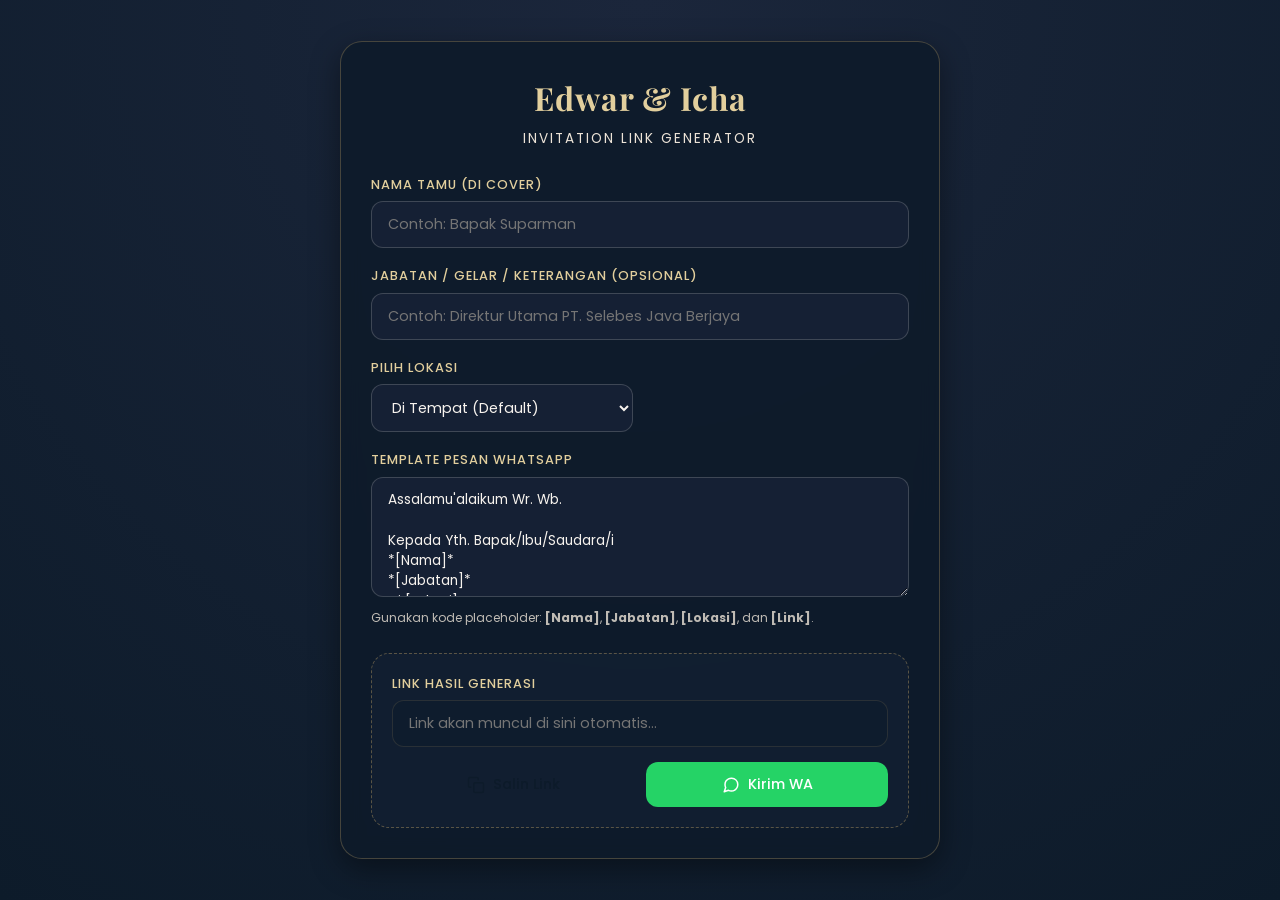
==== commit 6b6d6d47: "feat: hide base-url field, add automatic click-to-copy on result input, and bump cache version to v1" ====
--- a/generator.html
+++ b/generator.html
@@ -13,7 +13,7 @@
     <link href="https://fonts.googleapis.com/css2?family=Playfair+Display:ital,wght@0,400..700;1,400..700&family=Poppins:wght@300;400;500;600;700&display=swap" rel="stylesheet">
 
     <!-- CSS Link -->
-    <link rel="stylesheet" href="css/style.css?v=1.2.0">
+    <link rel="stylesheet" href="css/style.css?v=1.2.1">
 </head>
 
 <body class="generator-body">
@@ -25,11 +25,8 @@
             </div>
 
             <form id="generator-form">
-                <!-- Base URL -->
-                <div class="generator-form-group">
-                    <label class="generator-label" for="base-url">Base URL Website</label>
-                    <input class="generator-input" type="url" id="base-url" placeholder="https://edwaricha.my.id/" required>
-                </div>
+                <!-- Base URL (Hidden) -->
+                <input type="hidden" id="base-url">
 
                 <!-- Guest Name -->
                 <div class="generator-form-group">
